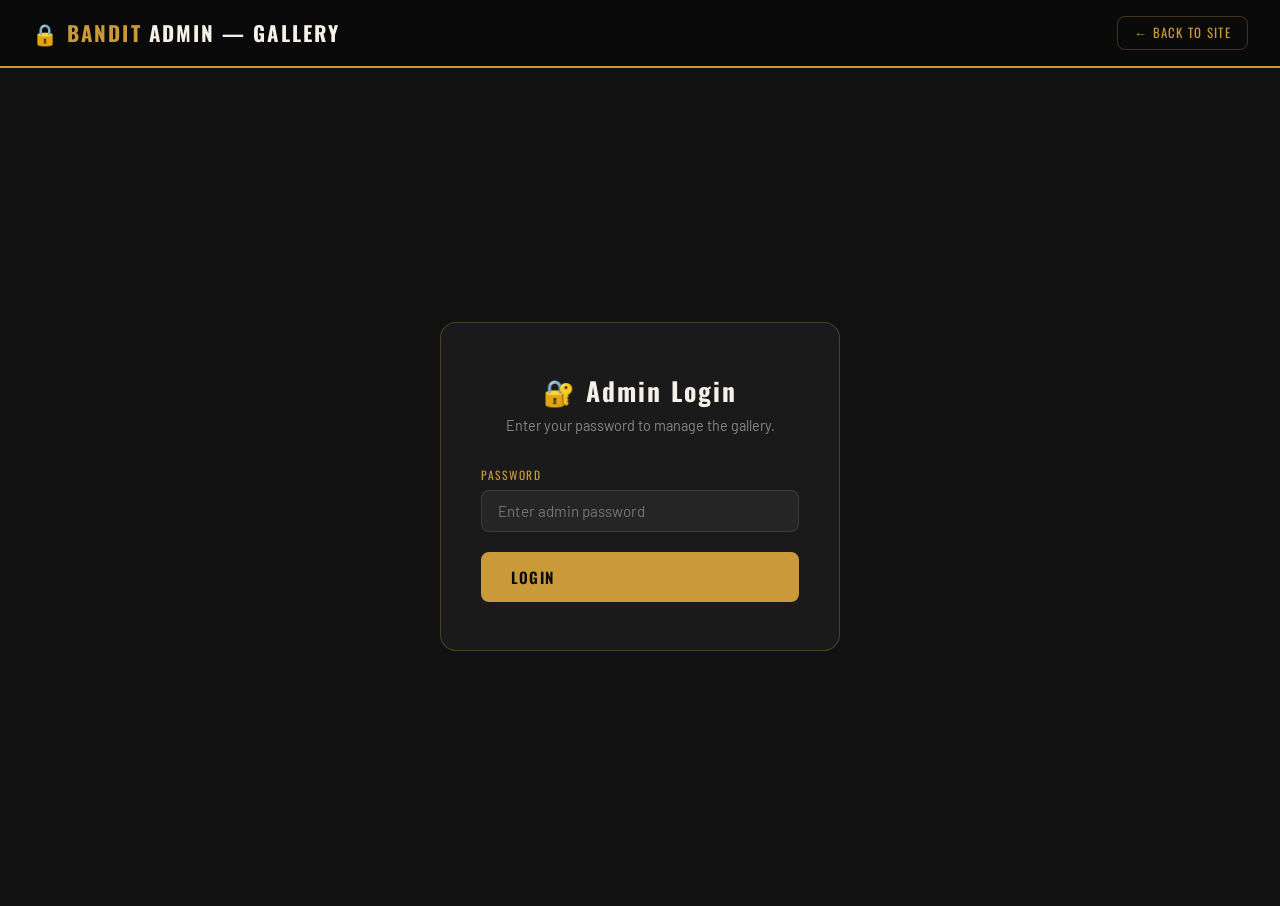
==== admin/index.html @ 27a18e55 "Initial launch" ====
<!DOCTYPE html>
<html lang="en">
<head>
  <meta charset="UTF-8" />
  <meta name="viewport" content="width=device-width, initial-scale=1.0" />
  <title>Admin — Bandit Towing Gallery</title>
  <link rel="preconnect" href="https://fonts.googleapis.com" />
  <link href="https://fonts.googleapis.com/css2?family=Oswald:wght@400;500;600;700&family=Barlow:wght@300;400;600&display=swap" rel="stylesheet" />
  <style>
    :root {
      --red:#E8334A;--gold:#C9993A;--gold-light:#F0C96B;
      --black:#0A0A0A;--dark:#111;--dark2:#1A1A1A;--dark3:#252525;
      --gray:#888;--light:#CCC;--white:#F5F0E8;
      --font-h:'Oswald',sans-serif;--font-b:'Barlow',sans-serif;--r:8px;
    }
    *,*::before,*::after{box-sizing:border-box;margin:0;padding:0;}
    body{background:var(--dark);color:var(--white);font-family:var(--font-b);min-height:100vh;}

    /* Header */
    .admin-header{background:var(--black);border-bottom:2px solid var(--gold);padding:1rem 2rem;display:flex;align-items:center;justify-content:space-between;position:sticky;top:0;z-index:100;}
    .admin-header h1{font-family:var(--font-h);font-size:1.3rem;letter-spacing:.1em;text-transform:uppercase;}
    .admin-header h1 span{color:var(--gold);}
    .back-btn{font-family:var(--font-h);font-size:.8rem;letter-spacing:.1em;text-transform:uppercase;color:var(--gold);border:1px solid rgba(201,153,58,.3);padding:.4rem 1rem;border-radius:var(--r);text-decoration:none;transition:all .2s;}
    .back-btn:hover{background:var(--gold);color:var(--black);}

    /* Login */
    #loginScreen{display:flex;align-items:center;justify-content:center;min-height:calc(100vh - 62px);padding:2rem;}
    .login-card{background:var(--dark2);border:1px solid rgba(201,153,58,.3);border-radius:16px;padding:3rem 2.5rem;width:100%;max-width:400px;text-align:center;}
    .login-card h2{font-family:var(--font-h);font-size:1.6rem;letter-spacing:.08em;margin-bottom:.5rem;}
    .login-card p{color:var(--gray);font-size:.9rem;margin-bottom:2rem;}
    .login-error{background:rgba(232,51,74,.15);border:1px solid rgba(232,51,74,.4);color:#f77;padding:.75rem;border-radius:var(--r);font-size:.88rem;margin-bottom:1rem;display:none;}
    .login-error.show{display:block;}

    /* Inputs */
    .form-group{margin-bottom:1.25rem;text-align:left;}
    label{display:block;font-family:var(--font-h);font-size:.72rem;letter-spacing:.15em;text-transform:uppercase;color:var(--gold);margin-bottom:.4rem;}
    input[type="password"],input[type="text"],input[type="url"]{width:100%;background:var(--dark3);border:1px solid rgba(255,255,255,.1);border-radius:var(--r);color:var(--white);font-family:var(--font-b);font-size:.95rem;padding:.7rem 1rem;transition:border-color .2s;outline:none;}
    input:focus{border-color:var(--gold);}

    /* Buttons */
    .btn{display:inline-flex;align-items:center;gap:.5rem;padding:.75rem 1.75rem;border-radius:var(--r);font-family:var(--font-h);font-weight:600;font-size:.95rem;letter-spacing:.08em;text-transform:uppercase;border:2px solid transparent;cursor:pointer;transition:all .2s;}
    .btn-gold{background:var(--gold);color:var(--black);border-color:var(--gold);}
    .btn-gold:hover{background:var(--gold-light);transform:translateY(-1px);}
    .btn-danger{background:rgba(232,51,74,.15);color:var(--red);border-color:rgba(232,51,74,.4);font-size:.8rem;padding:.4rem .85rem;}
    .btn-danger:hover{background:var(--red);color:white;}

    /* Admin panel */
    #adminPanel{display:none;padding:2rem;max-width:1100px;margin:0 auto;}
    #adminPanel.visible{display:block;}

    /* Setup banner */
    .setup-banner{background:rgba(201,153,58,.1);border:1px solid rgba(201,153,58,.4);border-radius:var(--r);padding:1.25rem 1.5rem;margin-bottom:2rem;font-size:.9rem;line-height:1.7;color:var(--light);}
    .setup-banner strong{color:var(--gold);}
    .setup-banner a{color:var(--gold-light);}
    .setup-banner code{background:rgba(255,255,255,.08);padding:.1rem .4rem;border-radius:3px;font-family:monospace;color:var(--gold-light);}

    /* Sections */
    .admin-section{background:var(--dark2);border:1px solid rgba(255,255,255,.07);border-radius:16px;padding:2rem;margin-bottom:2rem;}
    .admin-section h2{font-family:var(--font-h);font-size:1.3rem;letter-spacing:.08em;text-transform:uppercase;margin-bottom:1.5rem;padding-bottom:.75rem;border-bottom:1px solid rgba(255,255,255,.08);display:flex;align-items:center;gap:.5rem;}

    /* Upload zone */
    .upload-zone{border:2px dashed rgba(201,153,58,.4);border-radius:var(--r);padding:2.5rem;text-align:center;cursor:pointer;transition:all .2s;background:rgba(201,153,58,.04);margin-bottom:1rem;position:relative;}
    .upload-zone:hover,.upload-zone.drag-over{border-color:var(--gold);background:rgba(201,153,58,.1);}
    .upload-zone p{color:var(--gray);font-size:.95rem;}
    .upload-zone strong{color:var(--gold);}
    #fileInput{display:none;}

    /* Progress bar */
    .upload-progress{display:none;margin-top:1rem;}
    .upload-progress.show{display:block;}
    .progress-bar-wrap{background:rgba(255,255,255,.08);border-radius:2rem;height:8px;overflow:hidden;margin-top:.5rem;}
    .progress-bar-fill{height:100%;background:linear-gradient(90deg,var(--gold),var(--gold-light));border-radius:2rem;transition:width .3s;width:0%;}
    .progress-text{font-family:var(--font-h);font-size:.78rem;letter-spacing:.1em;color:var(--gray);text-transform:uppercase;}

    /* Preview grid */
    .preview-grid{display:grid;grid-template-columns:repeat(auto-fill,minmax(150px,1fr));gap:.75rem;margin-top:1rem;}
    .preview-item{position:relative;aspect-ratio:4/3;border-radius:var(--r);overflow:hidden;border:1px solid rgba(255,255,255,.1);}
    .preview-item img{width:100%;height:100%;object-fit:cover;}
    .preview-remove{position:absolute;top:4px;right:4px;background:rgba(232,51,74,.9);border:none;color:white;width:26px;height:26px;border-radius:50%;cursor:pointer;font-size:.85rem;display:flex;align-items:center;justify-content:center;transition:all .2s;}
    .preview-remove:hover{background:var(--red);transform:scale(1.1);}
    .preview-caption{position:absolute;bottom:0;left:0;right:0;background:rgba(0,0,0,.7);padding:.25rem .4rem;font-size:.7rem;color:var(--light);white-space:nowrap;overflow:hidden;text-overflow:ellipsis;}

    /* Video list */
    .video-list{display:flex;flex-direction:column;gap:.75rem;margin-top:1rem;}
    .video-list-item{display:flex;align-items:center;gap:.75rem;background:var(--dark3);border:1px solid rgba(255,255,255,.07);border-radius:var(--r);padding:.75rem 1rem;font-size:.9rem;color:var(--light);}
    .video-list-item span{flex:1;overflow:hidden;text-overflow:ellipsis;white-space:nowrap;}
    .add-row{display:flex;gap:.75rem;align-items:flex-end;flex-wrap:wrap;}
    .add-row .form-group{flex:1;min-width:200px;margin-bottom:0;}

    /* Alert */
    .alert{position:fixed;bottom:2rem;right:2rem;background:var(--dark2);border:1px solid;border-radius:var(--r);padding:1rem 1.5rem;font-family:var(--font-h);font-size:.88rem;letter-spacing:.06em;text-transform:uppercase;animation:slideIn .3s ease,fadeOut .4s ease 2.5s both;z-index:9999;}
    .alert.success{border-color:#4caf50;color:#81c784;}
    .alert.error{border-color:var(--red);color:#f77;}
    @keyframes slideIn{from{opacity:0;transform:translateY(20px);}to{opacity:1;transform:translateY(0);}}
    @keyframes fadeOut{to{opacity:0;transform:translateY(20px);}}

    @media(max-width:600px){#adminPanel{padding:1rem;}.add-row{flex-direction:column;}}
  </style>
</head>
<body>

<header class="admin-header">
  <h1>🔒 <span>Bandit</span> Admin — Gallery</h1>
  <a href="../index.html" class="back-btn">← Back to Site</a>
</header>

<!-- LOGIN -->
<div id="loginScreen">
  <div class="login-card">
    <h2>🔐 Admin Login</h2>
    <p>Enter your password to manage the gallery.</p>
    <div class="login-error" id="loginError">Incorrect password. Try again.</div>
    <form id="loginForm">
      <div class="form-group">
        <label>Password</label>
        <input type="password" id="passwordInput" placeholder="Enter admin password" autocomplete="current-password" />
      </div>
      <button type="submit" class="btn btn-gold" style="width:100%">Login</button>
    </form>
  </div>
</div>

<!-- ADMIN PANEL -->
<div id="adminPanel">

  <!-- One-time setup notice -->
  <div class="setup-banner" id="setupBanner">
    ⚙️ <strong>One-time Cloudinary setup required</strong> — Before uploading photos, you need to create a free upload preset in Cloudinary:
    <br><br>
    1. Go to <a href="https://cloudinary.com/console/settings/upload" target="_blank">cloudinary.com → Settings → Upload</a><br>
    2. Scroll to <strong>Upload presets</strong> → click <strong>Add upload preset</strong><br>
    3. Set <strong>Signing mode</strong> to <code>Unsigned</code><br>
    4. Set <strong>Folder</strong> to <code>bandit-gallery</code><br>
    5. Click <strong>Save</strong> — copy the <strong>Preset name</strong> it gives you<br>
    6. Paste that preset name into the box below, then click Save Preset.<br><br>
    <strong>You only do this once.</strong> After that, uploading photos works automatically forever.
    <br><br>
    <div style="display:flex;gap:.75rem;align-items:flex-end;flex-wrap:wrap;">
      <div class="form-group" style="flex:1;min-width:200px;margin-bottom:0;">
        <label>Cloudinary Upload Preset Name</label>
        <input type="text" id="presetInput" placeholder="e.g. bandit_unsigned" />
      </div>
      <button class="btn btn-gold" id="savePresetBtn">Save Preset</button>
    </div>
  </div>

  <!-- PHOTO MANAGER -->
  <div class="admin-section">
    <h2>📸 Photo Gallery</h2>
    <div class="upload-zone" id="uploadZone">
      <p>📁 <strong>Click to upload</strong> or drag &amp; drop photos here</p>
      <p style="font-size:.82rem;margin-top:.5rem;">JPG, PNG, HEIC · Any size · Multiple at once</p>
      <input type="file" id="fileInput" accept="image/*" multiple />
    </div>
    <div class="upload-progress" id="uploadProgress">
      <p class="progress-text">Uploading <span id="progressCurrent">0</span> of <span id="progressTotal">0</span>...</p>
      <div class="progress-bar-wrap"><div class="progress-bar-fill" id="progressFill"></div></div>
    </div>
    <div class="preview-grid" id="previewGrid"></div>
  </div>

  <!-- VIDEO MANAGER -->
  <div class="admin-section">
    <h2>🎥 Video Gallery</h2>
    <p style="color:var(--gray);font-size:.9rem;margin-bottom:1.25rem;">Paste a YouTube or Facebook embed URL (the <code style="color:var(--gold);background:rgba(255,255,255,.06);padding:.1rem .4rem;border-radius:3px;">src</code> value from an embed code).</p>
    <div class="add-row">
      <div class="form-group">
        <label>Video Embed URL</label>
        <input type="url" id="videoUrl" placeholder="https://www.youtube.com/embed/VIDEO_ID" />
      </div>
      <div class="form-group">
        <label>Caption (optional)</label>
        <input type="text" id="videoCaption" placeholder="On the job, Jan 2025" />
      </div>
      <button class="btn btn-gold" id="addVideoBtn" type="button">+ Add Video</button>
    </div>
    <div class="video-list" id="videoList"></div>
  </div>

  <!-- CHANGE PASSWORD -->
  <div class="admin-section">
    <h2>🔑 Change Password</h2>
    <div class="add-row">
      <div class="form-group">
        <label>New Password</label>
        <input type="password" id="newPass" placeholder="New password" />
      </div>
      <div class="form-group">
        <label>Confirm</label>
        <input type="password" id="confirmPass" placeholder="Confirm password" />
      </div>
      <button class="btn btn-gold" id="changePassBtn" type="button">Update</button>
    </div>
  </div>

</div>

<script src="config.js"></script>
<script>
// ============================================================
// CLOUDINARY CONFIG
// ============================================================
const CLOUD_NAME  = 'dqzu4t4eb';
const PHOTOS_KEY  = 'bandit_photos_v2';   // [{url, public_id, caption}]
const VIDEOS_KEY  = 'bandit_videos';
const PASS_KEY    = 'bandit_admin_pass';
const PRESET_KEY  = 'bandit_upload_preset';

function getPass()   { return localStorage.getItem(PASS_KEY)   || ADMIN_PASSWORD; }
function getPreset() { return localStorage.getItem(PRESET_KEY) || ''; }

// ============================================================
// LOGIN
// ============================================================
const loginForm   = document.getElementById('loginForm');
const loginError  = document.getElementById('loginError');
const loginScreen = document.getElementById('loginScreen');
const adminPanel  = document.getElementById('adminPanel');

loginForm.addEventListener('submit', e => {
  e.preventDefault();
  const val = document.getElementById('passwordInput').value;
  if (val === getPass()) {
    loginScreen.style.display = 'none';
    adminPanel.classList.add('visible');
    checkSetupBanner();
    renderAll();
  } else {
    loginError.classList.add('show');
    document.getElementById('passwordInput').value = '';
  }
});

// ============================================================
// SETUP BANNER
// ============================================================
function checkSetupBanner() {
  const banner = document.getElementById('setupBanner');
  const preset = getPreset();
  if (preset) {
    banner.style.display = 'none';
  } else {
    // Pre-fill if they typed one before
    document.getElementById('presetInput').value = preset;
  }
}

document.getElementById('savePresetBtn').addEventListener('click', () => {
  const val = document.getElementById('presetInput').value.trim();
  if (!val) { showAlert('Please enter the preset name', 'error'); return; }
  localStorage.setItem(PRESET_KEY, val);
  document.getElementById('setupBanner').style.display = 'none';
  showAlert('Preset saved! You can now upload photos.', 'success');
});

// ============================================================
// PHOTOS — stored as [{url, public_id, caption}]
// ============================================================
function loadPhotos() { try { return JSON.parse(localStorage.getItem(PHOTOS_KEY)) || []; } catch { return []; } }
function savePhotos(p) { try { localStorage.setItem(PHOTOS_KEY, JSON.stringify(p)); } catch { showAlert('Storage full', 'error'); } }

function renderPhotos() {
  const photos = loadPhotos();
  const grid   = document.getElementById('previewGrid');
  grid.innerHTML = '';
  if (!photos.length) {
    grid.innerHTML = '<p style="color:var(--gray);font-size:.9rem;grid-column:1/-1;text-align:center;padding:1rem;">No photos yet.</p>';
    return;
  }
  photos.forEach((photo, idx) => {
    const item = document.createElement('div');
    item.className = 'preview-item';
    item.innerHTML = `
      <img src="${photo.url}" alt="${photo.caption||''}" loading="lazy" />
      ${photo.caption ? `<div class="preview-caption">${photo.caption}</div>` : ''}
      <button class="preview-remove" data-idx="${idx}" title="Remove">✕</button>
    `;
    grid.appendChild(item);
  });
  grid.querySelectorAll('.preview-remove').forEach(btn => {
    btn.addEventListener('click', () => removePhoto(parseInt(btn.dataset.idx)));
  });
}

async function removePhoto(idx) {
  if (!confirm('Remove this photo from the gallery?')) return;
  const photos = loadPhotos();
  photos.splice(idx, 1);
  savePhotos(photos);
  renderPhotos();
  showAlert('Photo removed', 'success');
}

// ============================================================
// UPLOAD TO CLOUDINARY
// ============================================================
const uploadZone = document.getElementById('uploadZone');
const fileInput  = document.getElementById('fileInput');

uploadZone.addEventListener('click', () => {
  if (!getPreset()) { showAlert('Save your upload preset first (see the setup box above)', 'error'); return; }
  fileInput.click();
});
uploadZone.addEventListener('dragover', e => { e.preventDefault(); uploadZone.classList.add('drag-over'); });
uploadZone.addEventListener('dragleave', () => uploadZone.classList.remove('drag-over'));
uploadZone.addEventListener('drop', e => {
  e.preventDefault();
  uploadZone.classList.remove('drag-over');
  if (!getPreset()) { showAlert('Save your upload preset first', 'error'); return; }
  handleFiles(e.dataTransfer.files);
});
fileInput.addEventListener('change', () => handleFiles(fileInput.files));

async function handleFiles(files) {
  const preset = getPreset();
  if (!preset) { showAlert('Save your upload preset first', 'error'); return; }
  if (!files.length) return;

  const fileArr = Array.from(files).filter(f => f.type.startsWith('image/'));
  if (!fileArr.length) { showAlert('No valid image files selected', 'error'); return; }

  // Show progress
  const progressWrap = document.getElementById('uploadProgress');
  const progressFill = document.getElementById('progressFill');
  const progressCurrent = document.getElementById('progressCurrent');
  const progressTotal   = document.getElementById('progressTotal');
  progressTotal.textContent = fileArr.length;
  progressCurrent.textContent = '0';
  progressFill.style.width = '0%';
  progressWrap.classList.add('show');

  const photos = loadPhotos();
  let uploaded = 0;
  let failed   = 0;

  for (const file of fileArr) {
    try {
      const formData = new FormData();
      formData.append('file', file);
      formData.append('upload_preset', preset);
      formData.append('folder', 'bandit-gallery');

      const res = await fetch(`https://api.cloudinary.com/v1_1/${CLOUD_NAME}/image/upload`, {
        method: 'POST',
        body: formData
      });

      if (!res.ok) throw new Error(`HTTP ${res.status}`);
      const data = await res.json();

      if (data.error) throw new Error(data.error.message);

      photos.push({
        url:       data.secure_url,
        public_id: data.public_id,
        caption:   file.name.replace(/\.[^.]+$/, '')
      });

      uploaded++;
      progressCurrent.textContent = uploaded;
      progressFill.style.width = `${Math.round((uploaded / fileArr.length) * 100)}%`;
      savePhotos(photos);
      renderPhotos();

    } catch (err) {
      console.error('Upload failed:', err);
      failed++;
    }
  }

  progressWrap.classList.remove('show');
  fileInput.value = '';

  if (failed === 0) {
    showAlert(`${uploaded} photo${uploaded !== 1 ? 's' : ''} uploaded!`, 'success');
  } else {
    showAlert(`${uploaded} uploaded, ${failed} failed. Check your preset name.`, 'error');
  }
}

// ============================================================
// VIDEOS
// ============================================================
function loadVideos() { try { return JSON.parse(localStorage.getItem(VIDEOS_KEY)) || []; } catch { return []; } }
function saveVideos(v) { localStorage.setItem(VIDEOS_KEY, JSON.stringify(v)); }

function renderVideos() {
  const videos = loadVideos();
  const list   = document.getElementById('videoList');
  list.innerHTML = '';
  if (!videos.length) {
    list.innerHTML = '<p style="color:var(--gray);font-size:.9rem;padding:.75rem 0;">No videos yet.</p>';
    return;
  }
  videos.forEach((v, idx) => {
    const item = document.createElement('div');
    item.className = 'video-list-item';
    item.innerHTML = `🎬 <span>${v.caption || v.embed}</span><button class="btn btn-danger" data-idx="${idx}">Remove</button>`;
    list.appendChild(item);
  });
  list.querySelectorAll('.btn-danger').forEach(btn => {
    btn.addEventListener('click', () => {
      if (!confirm('Remove this video?')) return;
      const vids = loadVideos();
      vids.splice(parseInt(btn.dataset.idx), 1);
      saveVideos(vids);
      renderVideos();
      showAlert('Video removed', 'success');
    });
  });
}

document.getElementById('addVideoBtn').addEventListener('click', () => {
  const url     = document.getElementById('videoUrl').value.trim();
  const caption = document.getElementById('videoCaption').value.trim();
  if (!url) { showAlert('Please enter an embed URL', 'error'); return; }
  const videos = loadVideos();
  videos.push({ embed: url, caption });
  saveVideos(videos);
  renderVideos();
  document.getElementById('videoUrl').value = '';
  document.getElementById('videoCaption').value = '';
  showAlert('Video added!', 'success');
});

// ============================================================
// CHANGE PASSWORD
// ============================================================
document.getElementById('changePassBtn').addEventListener('click', () => {
  const np = document.getElementById('newPass').value;
  const cp = document.getElementById('confirmPass').value;
  if (!np) { showAlert('Enter a new password', 'error'); return; }
  if (np !== cp) { showAlert('Passwords do not match', 'error'); return; }
  if (np.length < 6) { showAlert('Must be at least 6 characters', 'error'); return; }
  localStorage.setItem(PASS_KEY, np);
  document.getElementById('newPass').value = '';
  document.getElementById('confirmPass').value = '';
  showAlert('Password updated!', 'success');
});

// ============================================================
// UTILS
// ============================================================
function renderAll() { renderPhotos(); renderVideos(); }

function showAlert(msg, type = 'success') {
  document.querySelector('.alert')?.remove();
  const el = document.createElement('div');
  el.className = `alert ${type}`;
  el.textContent = (type === 'success' ? '✓ ' : '✕ ') + msg;
  document.body.appendChild(el);
  setTimeout(() => el.remove(), 3200);
}
</script>
</body>
</html>
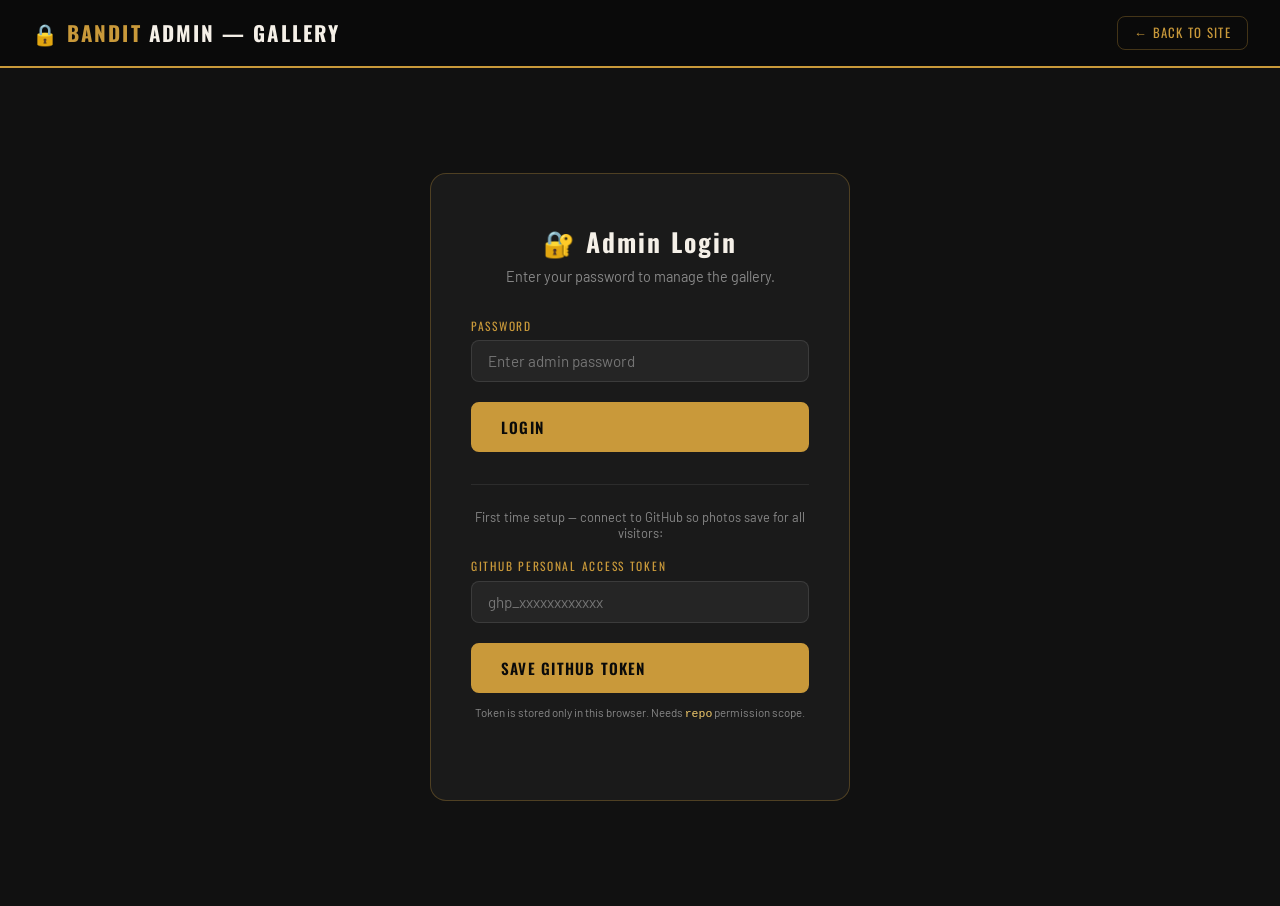
==== commit 94bd3204: "Fix gallery - load from photos.json" ====
--- a/admin/index.html
+++ b/admin/index.html
@@ -15,85 +15,58 @@
     }
     *,*::before,*::after{box-sizing:border-box;margin:0;padding:0;}
     body{background:var(--dark);color:var(--white);font-family:var(--font-b);min-height:100vh;}
-
-    /* Header */
     .admin-header{background:var(--black);border-bottom:2px solid var(--gold);padding:1rem 2rem;display:flex;align-items:center;justify-content:space-between;position:sticky;top:0;z-index:100;}
     .admin-header h1{font-family:var(--font-h);font-size:1.3rem;letter-spacing:.1em;text-transform:uppercase;}
     .admin-header h1 span{color:var(--gold);}
     .back-btn{font-family:var(--font-h);font-size:.8rem;letter-spacing:.1em;text-transform:uppercase;color:var(--gold);border:1px solid rgba(201,153,58,.3);padding:.4rem 1rem;border-radius:var(--r);text-decoration:none;transition:all .2s;}
     .back-btn:hover{background:var(--gold);color:var(--black);}
-
-    /* Login */
     #loginScreen{display:flex;align-items:center;justify-content:center;min-height:calc(100vh - 62px);padding:2rem;}
-    .login-card{background:var(--dark2);border:1px solid rgba(201,153,58,.3);border-radius:16px;padding:3rem 2.5rem;width:100%;max-width:400px;text-align:center;}
+    .login-card{background:var(--dark2);border:1px solid rgba(201,153,58,.3);border-radius:16px;padding:3rem 2.5rem;width:100%;max-width:420px;text-align:center;}
     .login-card h2{font-family:var(--font-h);font-size:1.6rem;letter-spacing:.08em;margin-bottom:.5rem;}
     .login-card p{color:var(--gray);font-size:.9rem;margin-bottom:2rem;}
     .login-error{background:rgba(232,51,74,.15);border:1px solid rgba(232,51,74,.4);color:#f77;padding:.75rem;border-radius:var(--r);font-size:.88rem;margin-bottom:1rem;display:none;}
     .login-error.show{display:block;}
-
-    /* Inputs */
     .form-group{margin-bottom:1.25rem;text-align:left;}
     label{display:block;font-family:var(--font-h);font-size:.72rem;letter-spacing:.15em;text-transform:uppercase;color:var(--gold);margin-bottom:.4rem;}
     input[type="password"],input[type="text"],input[type="url"]{width:100%;background:var(--dark3);border:1px solid rgba(255,255,255,.1);border-radius:var(--r);color:var(--white);font-family:var(--font-b);font-size:.95rem;padding:.7rem 1rem;transition:border-color .2s;outline:none;}
     input:focus{border-color:var(--gold);}
-
-    /* Buttons */
     .btn{display:inline-flex;align-items:center;gap:.5rem;padding:.75rem 1.75rem;border-radius:var(--r);font-family:var(--font-h);font-weight:600;font-size:.95rem;letter-spacing:.08em;text-transform:uppercase;border:2px solid transparent;cursor:pointer;transition:all .2s;}
     .btn-gold{background:var(--gold);color:var(--black);border-color:var(--gold);}
     .btn-gold:hover{background:var(--gold-light);transform:translateY(-1px);}
     .btn-danger{background:rgba(232,51,74,.15);color:var(--red);border-color:rgba(232,51,74,.4);font-size:.8rem;padding:.4rem .85rem;}
     .btn-danger:hover{background:var(--red);color:white;}
-
-    /* Admin panel */
     #adminPanel{display:none;padding:2rem;max-width:1100px;margin:0 auto;}
     #adminPanel.visible{display:block;}
-
-    /* Setup banner */
     .setup-banner{background:rgba(201,153,58,.1);border:1px solid rgba(201,153,58,.4);border-radius:var(--r);padding:1.25rem 1.5rem;margin-bottom:2rem;font-size:.9rem;line-height:1.7;color:var(--light);}
     .setup-banner strong{color:var(--gold);}
-    .setup-banner a{color:var(--gold-light);}
     .setup-banner code{background:rgba(255,255,255,.08);padding:.1rem .4rem;border-radius:3px;font-family:monospace;color:var(--gold-light);}
-
-    /* Sections */
     .admin-section{background:var(--dark2);border:1px solid rgba(255,255,255,.07);border-radius:16px;padding:2rem;margin-bottom:2rem;}
-    .admin-section h2{font-family:var(--font-h);font-size:1.3rem;letter-spacing:.08em;text-transform:uppercase;margin-bottom:1.5rem;padding-bottom:.75rem;border-bottom:1px solid rgba(255,255,255,.08);display:flex;align-items:center;gap:.5rem;}
-
-    /* Upload zone */
-    .upload-zone{border:2px dashed rgba(201,153,58,.4);border-radius:var(--r);padding:2.5rem;text-align:center;cursor:pointer;transition:all .2s;background:rgba(201,153,58,.04);margin-bottom:1rem;position:relative;}
+    .admin-section h2{font-family:var(--font-h);font-size:1.3rem;letter-spacing:.08em;text-transform:uppercase;margin-bottom:1.5rem;padding-bottom:.75rem;border-bottom:1px solid rgba(255,255,255,.08);}
+    .upload-zone{border:2px dashed rgba(201,153,58,.4);border-radius:var(--r);padding:2.5rem;text-align:center;cursor:pointer;transition:all .2s;background:rgba(201,153,58,.04);margin-bottom:1rem;}
     .upload-zone:hover,.upload-zone.drag-over{border-color:var(--gold);background:rgba(201,153,58,.1);}
     .upload-zone p{color:var(--gray);font-size:.95rem;}
     .upload-zone strong{color:var(--gold);}
     #fileInput{display:none;}
-
-    /* Progress bar */
-    .upload-progress{display:none;margin-top:1rem;}
-    .upload-progress.show{display:block;}
-    .progress-bar-wrap{background:rgba(255,255,255,.08);border-radius:2rem;height:8px;overflow:hidden;margin-top:.5rem;}
+    .progress-wrap{display:none;margin-top:1rem;}
+    .progress-wrap.show{display:block;}
+    .progress-bar-bg{background:rgba(255,255,255,.08);border-radius:2rem;height:8px;overflow:hidden;margin-top:.5rem;}
     .progress-bar-fill{height:100%;background:linear-gradient(90deg,var(--gold),var(--gold-light));border-radius:2rem;transition:width .3s;width:0%;}
     .progress-text{font-family:var(--font-h);font-size:.78rem;letter-spacing:.1em;color:var(--gray);text-transform:uppercase;}
-
-    /* Preview grid */
     .preview-grid{display:grid;grid-template-columns:repeat(auto-fill,minmax(150px,1fr));gap:.75rem;margin-top:1rem;}
     .preview-item{position:relative;aspect-ratio:4/3;border-radius:var(--r);overflow:hidden;border:1px solid rgba(255,255,255,.1);}
     .preview-item img{width:100%;height:100%;object-fit:cover;}
-    .preview-remove{position:absolute;top:4px;right:4px;background:rgba(232,51,74,.9);border:none;color:white;width:26px;height:26px;border-radius:50%;cursor:pointer;font-size:.85rem;display:flex;align-items:center;justify-content:center;transition:all .2s;}
-    .preview-remove:hover{background:var(--red);transform:scale(1.1);}
-    .preview-caption{position:absolute;bottom:0;left:0;right:0;background:rgba(0,0,0,.7);padding:.25rem .4rem;font-size:.7rem;color:var(--light);white-space:nowrap;overflow:hidden;text-overflow:ellipsis;}
-
-    /* Video list */
+    .preview-remove{position:absolute;top:4px;right:4px;background:rgba(232,51,74,.9);border:none;color:white;width:26px;height:26px;border-radius:50%;cursor:pointer;font-size:.85rem;display:flex;align-items:center;justify-content:center;}
+    .preview-remove:hover{background:var(--red);}
     .video-list{display:flex;flex-direction:column;gap:.75rem;margin-top:1rem;}
     .video-list-item{display:flex;align-items:center;gap:.75rem;background:var(--dark3);border:1px solid rgba(255,255,255,.07);border-radius:var(--r);padding:.75rem 1rem;font-size:.9rem;color:var(--light);}
     .video-list-item span{flex:1;overflow:hidden;text-overflow:ellipsis;white-space:nowrap;}
     .add-row{display:flex;gap:.75rem;align-items:flex-end;flex-wrap:wrap;}
     .add-row .form-group{flex:1;min-width:200px;margin-bottom:0;}
-
-    /* Alert */
-    .alert{position:fixed;bottom:2rem;right:2rem;background:var(--dark2);border:1px solid;border-radius:var(--r);padding:1rem 1.5rem;font-family:var(--font-h);font-size:.88rem;letter-spacing:.06em;text-transform:uppercase;animation:slideIn .3s ease,fadeOut .4s ease 2.5s both;z-index:9999;}
+    .alert{position:fixed;bottom:2rem;right:2rem;background:var(--dark2);border:1px solid;border-radius:var(--r);padding:1rem 1.5rem;font-family:var(--font-h);font-size:.88rem;letter-spacing:.06em;text-transform:uppercase;animation:slideIn .3s ease,fadeOut .4s ease 2.8s both;z-index:9999;}
     .alert.success{border-color:#4caf50;color:#81c784;}
     .alert.error{border-color:var(--red);color:#f77;}
     @keyframes slideIn{from{opacity:0;transform:translateY(20px);}to{opacity:1;transform:translateY(0);}}
     @keyframes fadeOut{to{opacity:0;transform:translateY(20px);}}
-
     @media(max-width:600px){#adminPanel{padding:1rem;}.add-row{flex-direction:column;}}
   </style>
 </head>
@@ -104,7 +77,6 @@
   <a href="../index.html" class="back-btn">← Back to Site</a>
 </header>
 
-<!-- LOGIN -->
 <div id="loginScreen">
   <div class="login-card">
     <h2>🔐 Admin Login</h2>
@@ -117,23 +89,24 @@
       </div>
       <button type="submit" class="btn btn-gold" style="width:100%">Login</button>
     </form>
+
+    <div style="margin-top:2rem;padding-top:1.5rem;border-top:1px solid rgba(255,255,255,.08);">
+      <p style="font-size:.8rem;color:var(--gray);margin-bottom:1rem;">First time setup — connect to GitHub so photos save for all visitors:</p>
+      <div class="form-group">
+        <label>GitHub Personal Access Token</label>
+        <input type="password" id="ghTokenInput" placeholder="ghp_xxxxxxxxxxxx" autocomplete="off" />
+      </div>
+      <button type="button" class="btn btn-gold" id="saveTokenBtn" style="width:100%">Save GitHub Token</button>
+      <p style="font-size:.72rem;color:var(--gray);margin-top:.75rem;">Token is stored only in this browser. Needs <code style="color:var(--gold-light)">repo</code> permission scope.</p>
+    </div>
   </div>
 </div>
 
-<!-- ADMIN PANEL -->
 <div id="adminPanel">
 
-  <!-- One-time setup notice -->
-  <div class="setup-banner" id="setupBanner">
-    ⚙️ <strong>One-time Cloudinary setup required</strong> — Before uploading photos, you need to create a free upload preset in Cloudinary:
-    <br><br>
-    1. Go to <a href="https://cloudinary.com/console/settings/upload" target="_blank">cloudinary.com → Settings → Upload</a><br>
-    2. Scroll to <strong>Upload presets</strong> → click <strong>Add upload preset</strong><br>
-    3. Set <strong>Signing mode</strong> to <code>Unsigned</code><br>
-    4. Set <strong>Folder</strong> to <code>bandit-gallery</code><br>
-    5. Click <strong>Save</strong> — copy the <strong>Preset name</strong> it gives you<br>
-    6. Paste that preset name into the box below, then click Save Preset.<br><br>
-    <strong>You only do this once.</strong> After that, uploading photos works automatically forever.
+  <!-- Cloudinary preset setup -->
+  <div class="setup-banner" id="setupBanner" style="display:none;">
+    ⚙️ <strong>One-time Cloudinary setup:</strong> Go to cloudinary.com → Settings → Upload → Upload presets → Add preset → set to <code>Unsigned</code> → Folder: <code>bandit-gallery</code> → Save → paste preset name below.
     <br><br>
     <div style="display:flex;gap:.75rem;align-items:flex-end;flex-wrap:wrap;">
       <div class="form-group" style="flex:1;min-width:200px;margin-bottom:0;">
@@ -144,25 +117,25 @@
     </div>
   </div>
 
-  <!-- PHOTO MANAGER -->
+  <!-- PHOTOS -->
   <div class="admin-section">
     <h2>📸 Photo Gallery</h2>
     <div class="upload-zone" id="uploadZone">
       <p>📁 <strong>Click to upload</strong> or drag &amp; drop photos here</p>
-      <p style="font-size:.82rem;margin-top:.5rem;">JPG, PNG, HEIC · Any size · Multiple at once</p>
+      <p style="font-size:.82rem;margin-top:.5rem;">JPG, PNG · Multiple at once · Shows on site for everyone</p>
       <input type="file" id="fileInput" accept="image/*" multiple />
     </div>
-    <div class="upload-progress" id="uploadProgress">
+    <div class="progress-wrap" id="progressWrap">
       <p class="progress-text">Uploading <span id="progressCurrent">0</span> of <span id="progressTotal">0</span>...</p>
-      <div class="progress-bar-wrap"><div class="progress-bar-fill" id="progressFill"></div></div>
+      <div class="progress-bar-bg"><div class="progress-bar-fill" id="progressFill"></div></div>
     </div>
     <div class="preview-grid" id="previewGrid"></div>
   </div>
 
-  <!-- VIDEO MANAGER -->
+  <!-- VIDEOS -->
   <div class="admin-section">
     <h2>🎥 Video Gallery</h2>
-    <p style="color:var(--gray);font-size:.9rem;margin-bottom:1.25rem;">Paste a YouTube or Facebook embed URL (the <code style="color:var(--gold);background:rgba(255,255,255,.06);padding:.1rem .4rem;border-radius:3px;">src</code> value from an embed code).</p>
+    <p style="color:var(--gray);font-size:.9rem;margin-bottom:1.25rem;">Paste a YouTube or Facebook embed URL.</p>
     <div class="add-row">
       <div class="form-group">
         <label>Video Embed URL</label>
@@ -170,9 +143,9 @@
       </div>
       <div class="form-group">
         <label>Caption (optional)</label>
-        <input type="text" id="videoCaption" placeholder="On the job, Jan 2025" />
+        <input type="text" id="videoCaption" placeholder="Caption" />
       </div>
-      <button class="btn btn-gold" id="addVideoBtn" type="button">+ Add Video</button>
+      <button class="btn btn-gold" id="addVideoBtn" type="button">+ Add</button>
     </div>
     <div class="video-list" id="videoList"></div>
   </div>
@@ -181,14 +154,8 @@
   <div class="admin-section">
     <h2>🔑 Change Password</h2>
     <div class="add-row">
-      <div class="form-group">
-        <label>New Password</label>
-        <input type="password" id="newPass" placeholder="New password" />
-      </div>
-      <div class="form-group">
-        <label>Confirm</label>
-        <input type="password" id="confirmPass" placeholder="Confirm password" />
-      </div>
+      <div class="form-group"><label>New Password</label><input type="password" id="newPass" placeholder="New password" /></div>
+      <div class="form-group"><label>Confirm</label><input type="password" id="confirmPass" placeholder="Confirm" /></div>
       <button class="btn btn-gold" id="changePassBtn" type="button">Update</button>
     </div>
   </div>
@@ -197,130 +164,186 @@
 
 <script src="config.js"></script>
 <script>
-// ============================================================
-// CLOUDINARY CONFIG
-// ============================================================
-const CLOUD_NAME  = 'dqzu4t4eb';
-const PHOTOS_KEY  = 'bandit_photos_v2';   // [{url, public_id, caption}]
-const VIDEOS_KEY  = 'bandit_videos';
+// ============================================
+// CONFIG
+// ============================================
+const CLOUD_NAME = 'dqzu4t4eb';
+const GITHUB_REPO = 'bandittowing/bandittowing';
+const PHOTOS_FILE = 'bandit-towing/photos.json'; // path inside repo
 const PASS_KEY    = 'bandit_admin_pass';
 const PRESET_KEY  = 'bandit_upload_preset';
+const TOKEN_KEY   = 'bandit_gh_token';
 
 function getPass()   { return localStorage.getItem(PASS_KEY)   || ADMIN_PASSWORD; }
 function getPreset() { return localStorage.getItem(PRESET_KEY) || ''; }
-
-// ============================================================
+function getToken()  { return localStorage.getItem(TOKEN_KEY)  || ''; }
+
+// ============================================
+// SAVE GITHUB TOKEN (from login screen)
+// ============================================
+document.getElementById('saveTokenBtn').addEventListener('click', () => {
+  const t = document.getElementById('ghTokenInput').value.trim();
+  if (!t) { showAlert('Enter your GitHub token', 'error'); return; }
+  localStorage.setItem(TOKEN_KEY, t);
+  document.getElementById('ghTokenInput').value = '';
+  showAlert('GitHub token saved!', 'success');
+});
+
+// ============================================
 // LOGIN
-// ============================================================
-const loginForm   = document.getElementById('loginForm');
-const loginError  = document.getElementById('loginError');
-const loginScreen = document.getElementById('loginScreen');
-const adminPanel  = document.getElementById('adminPanel');
-
-loginForm.addEventListener('submit', e => {
+// ============================================
+document.getElementById('loginForm').addEventListener('submit', e => {
   e.preventDefault();
   const val = document.getElementById('passwordInput').value;
   if (val === getPass()) {
-    loginScreen.style.display = 'none';
-    adminPanel.classList.add('visible');
-    checkSetupBanner();
-    renderAll();
+    document.getElementById('loginScreen').style.display = 'none';
+    document.getElementById('adminPanel').classList.add('visible');
+    if (!getPreset()) document.getElementById('setupBanner').style.display = '';
+    if (getPreset()) document.getElementById('presetInput').value = getPreset();
+    loadAndRender();
   } else {
-    loginError.classList.add('show');
+    document.getElementById('loginError').classList.add('show');
     document.getElementById('passwordInput').value = '';
   }
 });
 
-// ============================================================
-// SETUP BANNER
-// ============================================================
-function checkSetupBanner() {
-  const banner = document.getElementById('setupBanner');
-  const preset = getPreset();
-  if (preset) {
-    banner.style.display = 'none';
-  } else {
-    // Pre-fill if they typed one before
-    document.getElementById('presetInput').value = preset;
-  }
-}
-
+// ============================================
+// SAVE PRESET
+// ============================================
 document.getElementById('savePresetBtn').addEventListener('click', () => {
-  const val = document.getElementById('presetInput').value.trim();
-  if (!val) { showAlert('Please enter the preset name', 'error'); return; }
-  localStorage.setItem(PRESET_KEY, val);
+  const v = document.getElementById('presetInput').value.trim();
+  if (!v) { showAlert('Enter the preset name', 'error'); return; }
+  localStorage.setItem(PRESET_KEY, v);
   document.getElementById('setupBanner').style.display = 'none';
-  showAlert('Preset saved! You can now upload photos.', 'success');
+  showAlert('Preset saved!', 'success');
 });
 
-// ============================================================
-// PHOTOS — stored as [{url, public_id, caption}]
-// ============================================================
-function loadPhotos() { try { return JSON.parse(localStorage.getItem(PHOTOS_KEY)) || []; } catch { return []; } }
-function savePhotos(p) { try { localStorage.setItem(PHOTOS_KEY, JSON.stringify(p)); } catch { showAlert('Storage full', 'error'); } }
-
+// ============================================
+// LOAD photos.json FROM GITHUB
+// ============================================
+let DATA = { photos: [], videos: [] };
+let FILE_SHA = '';
+
+async function loadAndRender() {
+  try {
+    const token = getToken();
+    const headers = { 'Accept': 'application/vnd.github.v3+json' };
+    if (token) headers['Authorization'] = `token ${token}`;
+
+    const res = await fetch(`https://api.github.com/repos/${GITHUB_REPO}/contents/${PHOTOS_FILE}`, { headers });
+    if (res.ok) {
+      const json = await res.json();
+      FILE_SHA = json.sha;
+      DATA = JSON.parse(atob(json.content.replace(/\n/g, '')));
+    }
+  } catch(e) {
+    console.warn('Could not load from GitHub, using localStorage fallback');
+    // Fallback to localStorage
+    try { DATA = JSON.parse(localStorage.getItem('bandit_photos_data')) || { photos: [], videos: [] }; } catch{}
+  }
+  renderPhotos();
+  renderVideos();
+}
+
+// ============================================
+// SAVE photos.json BACK TO GITHUB
+// ============================================
+async function saveToGitHub() {
+  const token = getToken();
+  if (!token) {
+    // Fallback: save to localStorage so at least this browser works
+    localStorage.setItem('bandit_photos_data', JSON.stringify(DATA));
+    // Also save in old format for home page compatibility
+    localStorage.setItem('bandit_photos_v2', JSON.stringify(DATA.photos));
+    localStorage.setItem('bandit_videos', JSON.stringify(DATA.videos));
+    showAlert('Saved locally — add GitHub token to sync everywhere', 'error');
+    return false;
+  }
+
+  try {
+    const content = btoa(unescape(encodeURIComponent(JSON.stringify(DATA, null, 2))));
+    const body = {
+      message: 'Update gallery photos',
+      content,
+      sha: FILE_SHA || undefined
+    };
+
+    const res = await fetch(`https://api.github.com/repos/${GITHUB_REPO}/contents/${PHOTOS_FILE}`, {
+      method: 'PUT',
+      headers: {
+        'Authorization': `token ${token}`,
+        'Accept': 'application/vnd.github.v3+json',
+        'Content-Type': 'application/json'
+      },
+      body: JSON.stringify(body)
+    });
+
+    if (res.ok) {
+      const json = await res.json();
+      FILE_SHA = json.content.sha;
+      // Also update localStorage as backup
+      localStorage.setItem('bandit_photos_v2', JSON.stringify(DATA.photos));
+      localStorage.setItem('bandit_videos', JSON.stringify(DATA.videos));
+      return true;
+    } else {
+      const err = await res.json();
+      console.error('GitHub save error:', err);
+      showAlert('GitHub save failed: ' + (err.message || 'unknown error'), 'error');
+      return false;
+    }
+  } catch(e) {
+    console.error('Save error:', e);
+    showAlert('Save failed — check your token', 'error');
+    return false;
+  }
+}
+
+// ============================================
+// PHOTOS
+// ============================================
 function renderPhotos() {
-  const photos = loadPhotos();
-  const grid   = document.getElementById('previewGrid');
+  const grid = document.getElementById('previewGrid');
   grid.innerHTML = '';
-  if (!photos.length) {
+  if (!DATA.photos.length) {
     grid.innerHTML = '<p style="color:var(--gray);font-size:.9rem;grid-column:1/-1;text-align:center;padding:1rem;">No photos yet.</p>';
     return;
   }
-  photos.forEach((photo, idx) => {
+  DATA.photos.forEach((photo, idx) => {
     const item = document.createElement('div');
     item.className = 'preview-item';
     item.innerHTML = `
       <img src="${photo.url}" alt="${photo.caption||''}" loading="lazy" />
-      ${photo.caption ? `<div class="preview-caption">${photo.caption}</div>` : ''}
       <button class="preview-remove" data-idx="${idx}" title="Remove">✕</button>
     `;
     grid.appendChild(item);
   });
   grid.querySelectorAll('.preview-remove').forEach(btn => {
-    btn.addEventListener('click', () => removePhoto(parseInt(btn.dataset.idx)));
+    btn.addEventListener('click', async () => {
+      if (!confirm('Remove this photo?')) return;
+      DATA.photos.splice(parseInt(btn.dataset.idx), 1);
+      const ok = await saveToGitHub();
+      if (ok) showAlert('Photo removed!', 'success');
+      renderPhotos();
+    });
   });
 }
 
-async function removePhoto(idx) {
-  if (!confirm('Remove this photo from the gallery?')) return;
-  const photos = loadPhotos();
-  photos.splice(idx, 1);
-  savePhotos(photos);
-  renderPhotos();
-  showAlert('Photo removed', 'success');
-}
-
-// ============================================================
-// UPLOAD TO CLOUDINARY
-// ============================================================
+// Upload
 const uploadZone = document.getElementById('uploadZone');
 const fileInput  = document.getElementById('fileInput');
-
-uploadZone.addEventListener('click', () => {
-  if (!getPreset()) { showAlert('Save your upload preset first (see the setup box above)', 'error'); return; }
-  fileInput.click();
-});
+uploadZone.addEventListener('click', () => { if (!getPreset()) { showAlert('Save your Cloudinary preset first', 'error'); return; } fileInput.click(); });
 uploadZone.addEventListener('dragover', e => { e.preventDefault(); uploadZone.classList.add('drag-over'); });
 uploadZone.addEventListener('dragleave', () => uploadZone.classList.remove('drag-over'));
-uploadZone.addEventListener('drop', e => {
-  e.preventDefault();
-  uploadZone.classList.remove('drag-over');
-  if (!getPreset()) { showAlert('Save your upload preset first', 'error'); return; }
-  handleFiles(e.dataTransfer.files);
-});
+uploadZone.addEventListener('drop', e => { e.preventDefault(); uploadZone.classList.remove('drag-over'); if (!getPreset()) { showAlert('Save your preset first', 'error'); return; } handleFiles(e.dataTransfer.files); });
 fileInput.addEventListener('change', () => handleFiles(fileInput.files));
 
 async function handleFiles(files) {
   const preset = getPreset();
-  if (!preset) { showAlert('Save your upload preset first', 'error'); return; }
-  if (!files.length) return;
-
+  if (!preset) { showAlert('Save your Cloudinary preset first', 'error'); return; }
   const fileArr = Array.from(files).filter(f => f.type.startsWith('image/'));
-  if (!fileArr.length) { showAlert('No valid image files selected', 'error'); return; }
-
-  // Show progress
-  const progressWrap = document.getElementById('uploadProgress');
+  if (!fileArr.length) { showAlert('No valid images selected', 'error'); return; }
+
+  const progressWrap = document.getElementById('progressWrap');
   const progressFill = document.getElementById('progressFill');
   const progressCurrent = document.getElementById('progressCurrent');
   const progressTotal   = document.getElementById('progressTotal');
@@ -329,103 +352,76 @@
   progressFill.style.width = '0%';
   progressWrap.classList.add('show');
 
-  const photos = loadPhotos();
-  let uploaded = 0;
-  let failed   = 0;
+  let uploaded = 0, failed = 0;
 
   for (const file of fileArr) {
     try {
-      const formData = new FormData();
-      formData.append('file', file);
-      formData.append('upload_preset', preset);
-      formData.append('folder', 'bandit-gallery');
-
-      const res = await fetch(`https://api.cloudinary.com/v1_1/${CLOUD_NAME}/image/upload`, {
-        method: 'POST',
-        body: formData
-      });
-
-      if (!res.ok) throw new Error(`HTTP ${res.status}`);
+      const fd = new FormData();
+      fd.append('file', file);
+      fd.append('upload_preset', preset);
+      fd.append('folder', 'bandit-gallery');
+      const res = await fetch(`https://api.cloudinary.com/v1_1/${CLOUD_NAME}/image/upload`, { method: 'POST', body: fd });
+      if (!res.ok) throw new Error();
       const data = await res.json();
-
       if (data.error) throw new Error(data.error.message);
-
-      photos.push({
-        url:       data.secure_url,
-        public_id: data.public_id,
-        caption:   file.name.replace(/\.[^.]+$/, '')
-      });
-
+      DATA.photos.push({ url: data.secure_url, public_id: data.public_id, caption: file.name.replace(/\.[^.]+$/, '') });
       uploaded++;
       progressCurrent.textContent = uploaded;
       progressFill.style.width = `${Math.round((uploaded / fileArr.length) * 100)}%`;
-      savePhotos(photos);
-      renderPhotos();
-
-    } catch (err) {
-      console.error('Upload failed:', err);
-      failed++;
-    }
+    } catch { failed++; }
   }
 
   progressWrap.classList.remove('show');
   fileInput.value = '';
 
-  if (failed === 0) {
-    showAlert(`${uploaded} photo${uploaded !== 1 ? 's' : ''} uploaded!`, 'success');
-  } else {
-    showAlert(`${uploaded} uploaded, ${failed} failed. Check your preset name.`, 'error');
-  }
-}
-
-// ============================================================
+  const ok = await saveToGitHub();
+  renderPhotos();
+  if (ok) showAlert(`${uploaded} photo${uploaded !== 1 ? 's' : ''} uploaded & saved!`, 'success');
+  else if (failed) showAlert(`${uploaded} uploaded, ${failed} failed`, 'error');
+}
+
+// ============================================
 // VIDEOS
-// ============================================================
-function loadVideos() { try { return JSON.parse(localStorage.getItem(VIDEOS_KEY)) || []; } catch { return []; } }
-function saveVideos(v) { localStorage.setItem(VIDEOS_KEY, JSON.stringify(v)); }
-
+// ============================================
 function renderVideos() {
-  const videos = loadVideos();
-  const list   = document.getElementById('videoList');
+  const list = document.getElementById('videoList');
   list.innerHTML = '';
-  if (!videos.length) {
+  if (!DATA.videos.length) {
     list.innerHTML = '<p style="color:var(--gray);font-size:.9rem;padding:.75rem 0;">No videos yet.</p>';
     return;
   }
-  videos.forEach((v, idx) => {
+  DATA.videos.forEach((v, idx) => {
     const item = document.createElement('div');
     item.className = 'video-list-item';
     item.innerHTML = `🎬 <span>${v.caption || v.embed}</span><button class="btn btn-danger" data-idx="${idx}">Remove</button>`;
     list.appendChild(item);
   });
   list.querySelectorAll('.btn-danger').forEach(btn => {
-    btn.addEventListener('click', () => {
+    btn.addEventListener('click', async () => {
       if (!confirm('Remove this video?')) return;
-      const vids = loadVideos();
-      vids.splice(parseInt(btn.dataset.idx), 1);
-      saveVideos(vids);
+      DATA.videos.splice(parseInt(btn.dataset.idx), 1);
+      const ok = await saveToGitHub();
+      if (ok) showAlert('Video removed!', 'success');
       renderVideos();
-      showAlert('Video removed', 'success');
     });
   });
 }
 
-document.getElementById('addVideoBtn').addEventListener('click', () => {
+document.getElementById('addVideoBtn').addEventListener('click', async () => {
   const url     = document.getElementById('videoUrl').value.trim();
   const caption = document.getElementById('videoCaption').value.trim();
-  if (!url) { showAlert('Please enter an embed URL', 'error'); return; }
-  const videos = loadVideos();
-  videos.push({ embed: url, caption });
-  saveVideos(videos);
+  if (!url) { showAlert('Enter an embed URL', 'error'); return; }
+  DATA.videos.push({ embed: url, caption });
+  const ok = await saveToGitHub();
   renderVideos();
   document.getElementById('videoUrl').value = '';
   document.getElementById('videoCaption').value = '';
-  showAlert('Video added!', 'success');
+  if (ok) showAlert('Video added!', 'success');
 });
 
-// ============================================================
+// ============================================
 // CHANGE PASSWORD
-// ============================================================
+// ============================================
 document.getElementById('changePassBtn').addEventListener('click', () => {
   const np = document.getElementById('newPass').value;
   const cp = document.getElementById('confirmPass').value;
@@ -438,18 +434,16 @@
   showAlert('Password updated!', 'success');
 });
 
-// ============================================================
+// ============================================
 // UTILS
-// ============================================================
-function renderAll() { renderPhotos(); renderVideos(); }
-
+// ============================================
 function showAlert(msg, type = 'success') {
   document.querySelector('.alert')?.remove();
   const el = document.createElement('div');
   el.className = `alert ${type}`;
   el.textContent = (type === 'success' ? '✓ ' : '✕ ') + msg;
   document.body.appendChild(el);
-  setTimeout(() => el.remove(), 3200);
+  setTimeout(() => el.remove(), 3500);
 }
 </script>
 </body>
